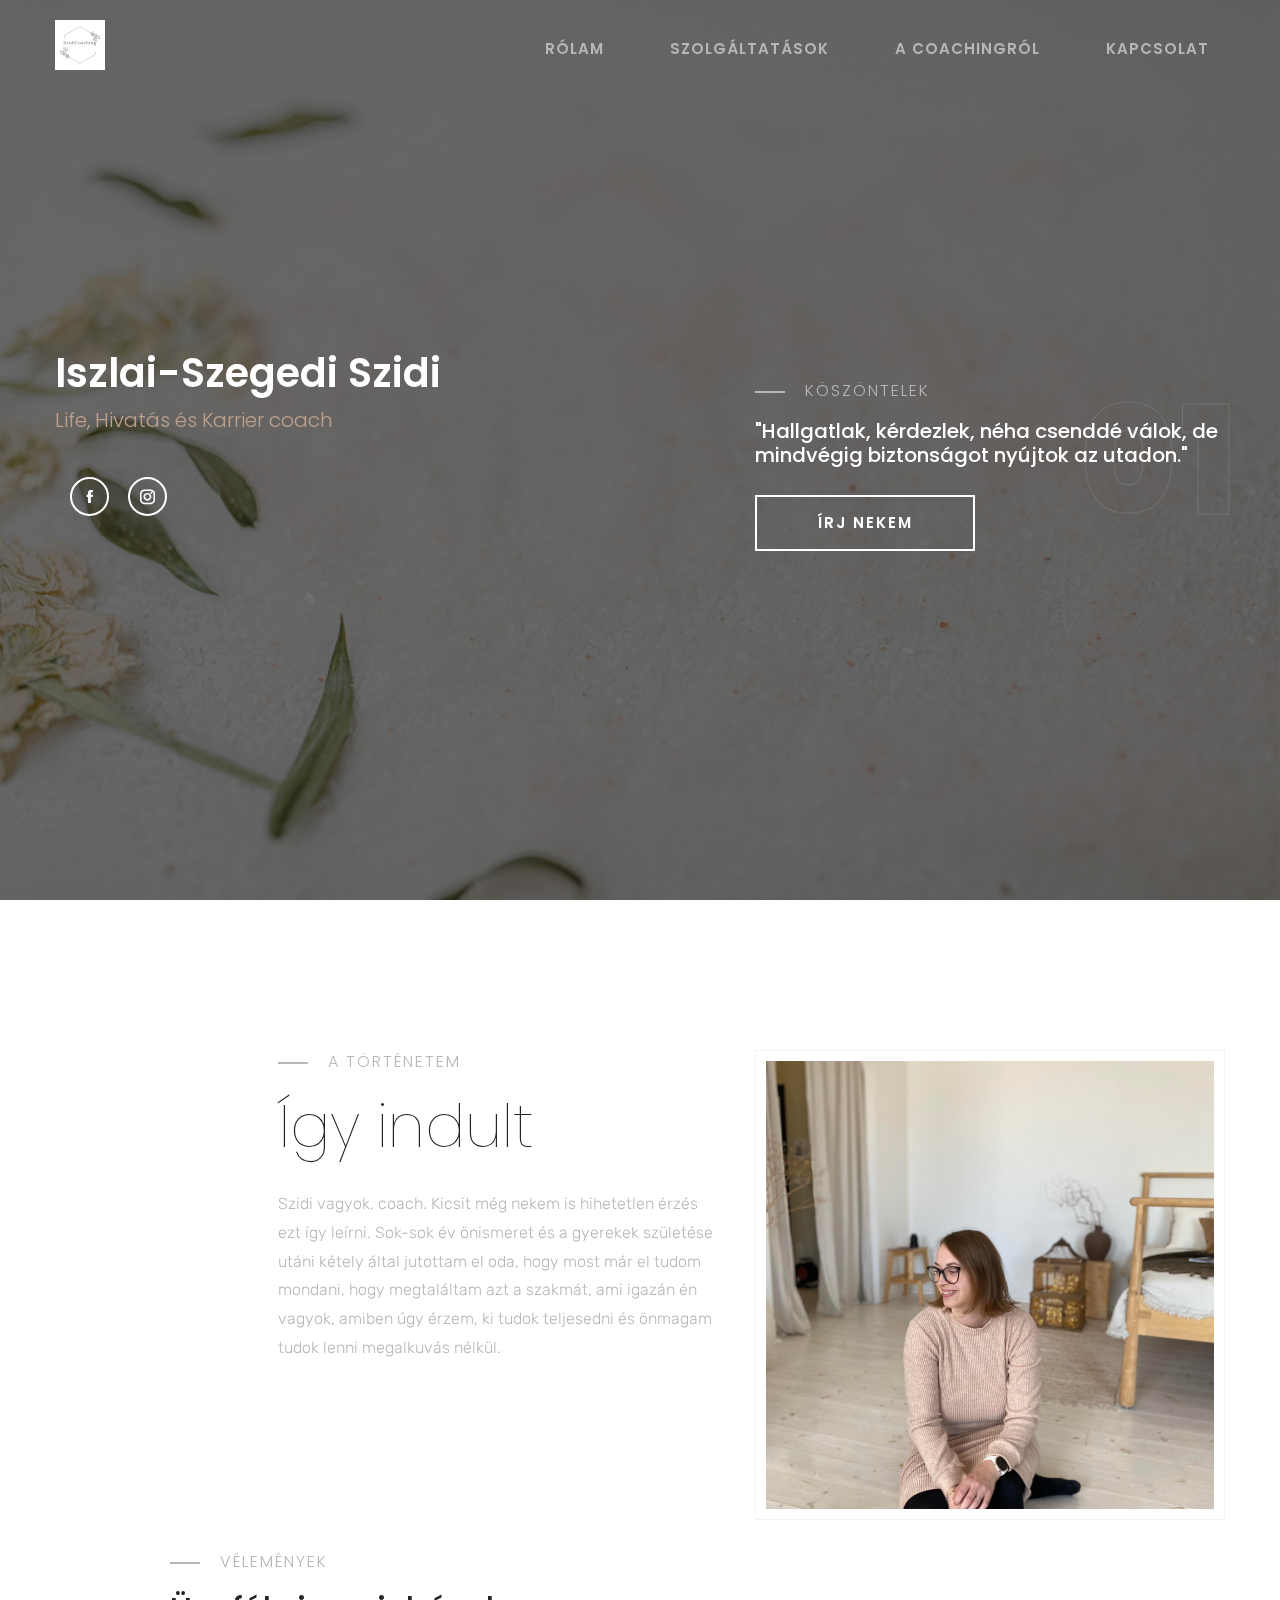
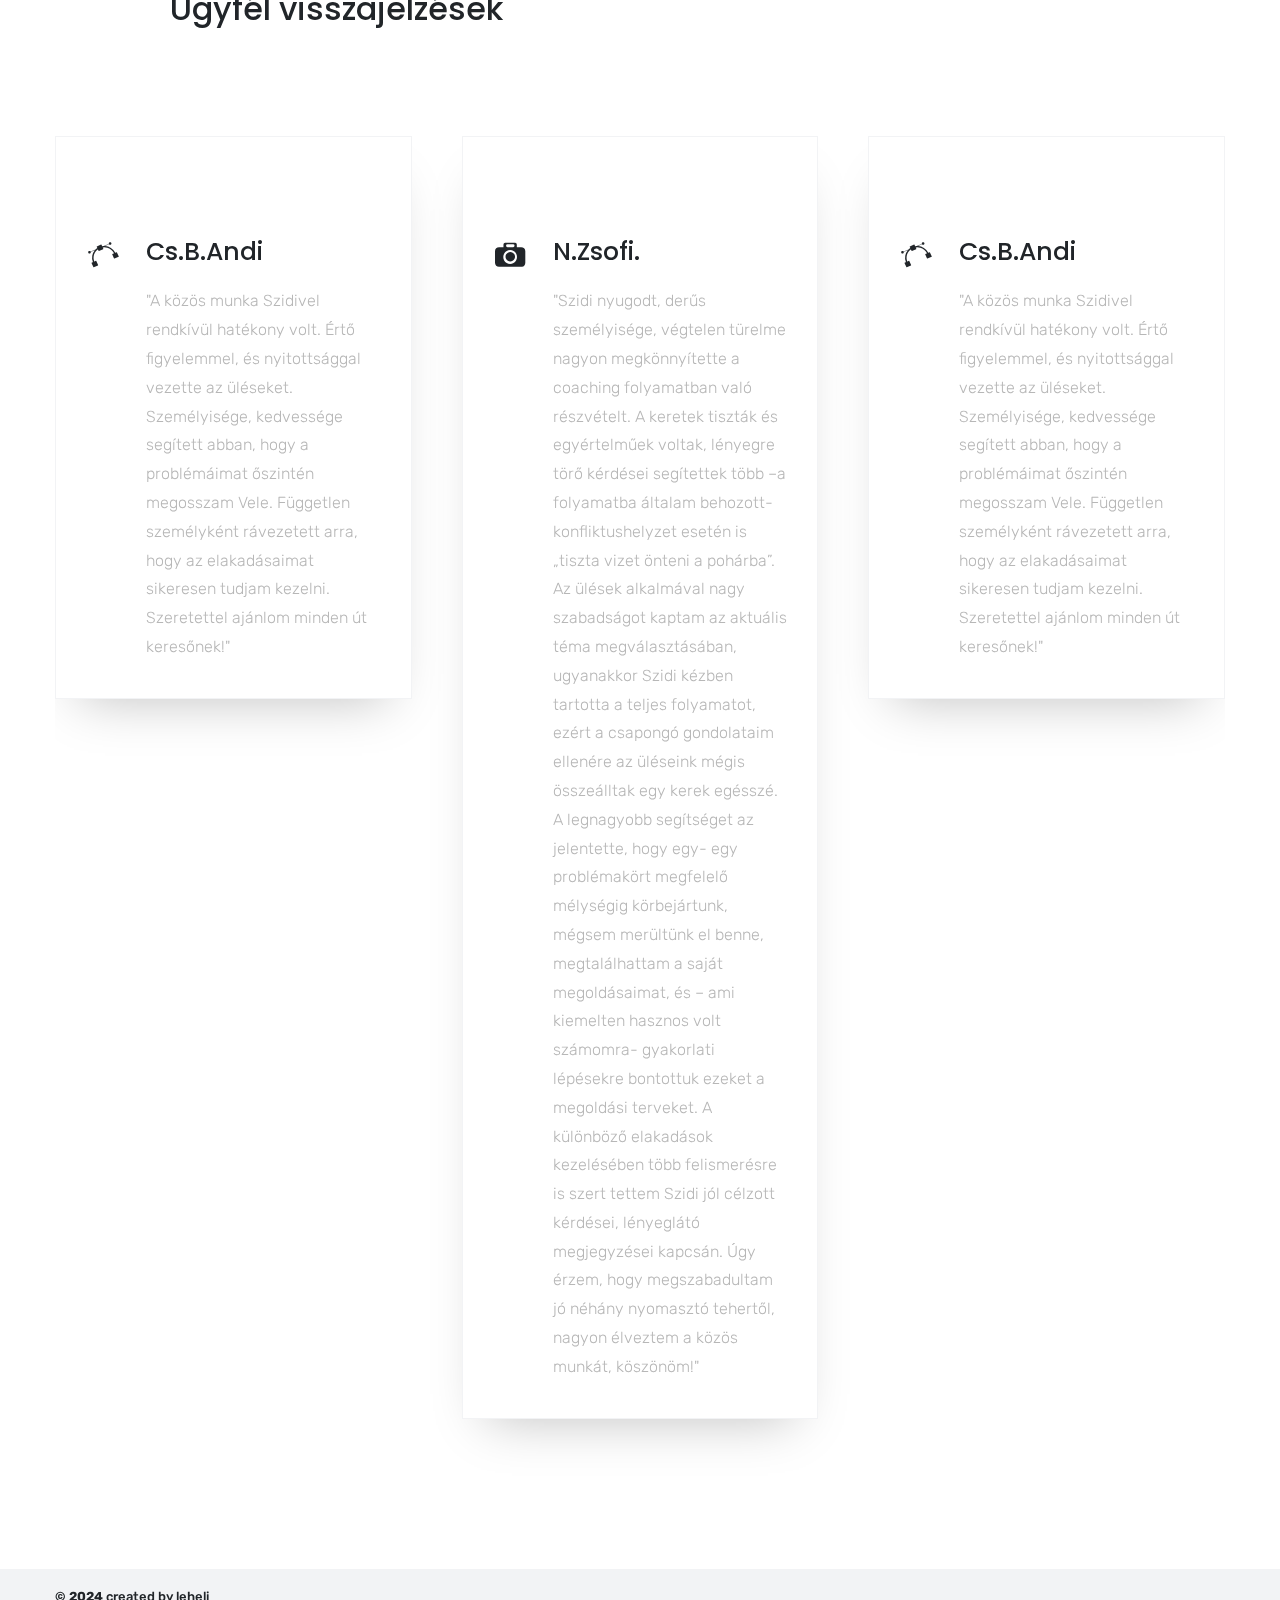
==== uj/index.html @ 6c019e0c "uj oldal" ====
<!DOCTYPE html>
<!--[if lt IE 7]>      <html class="no-js lt-ie9 lt-ie8 lt-ie7"> <![endif]-->
<!--[if IE 7]>         <html class="no-js lt-ie9 lt-ie8"> <![endif]-->
<!--[if IE 8]>         <html class="no-js lt-ie9"> <![endif]-->
<!--[if gt IE 8]>      <html class="no-js"> <![endif]-->
<html lang="zxx">

<head>
    <meta charset="UTF-8">
    <meta http-equiv="X-UA-Compatible" content="IE=edge">
    <meta name="viewport" content="width=device-width, initial-scale=1.0">
    <title>SzidiCoaching</title>
    <!-- FAVICON ICON  -->
    <link rel="apple-touch-icon" sizes="180x180" href="image/asset/apple-touch-icon.png">
    <link rel="icon" type="image/png" sizes="32x32" href="image/asset/favicon-32x32.png">
    <link rel="icon" type="image/png" sizes="16x16" href="image/asset/favicon-16x16.png">
    <link rel="shortcut icon" href="image/asset/favicon.ico" type="image/x-icon">
    <!-- GOOGLE FONT -->
    <link rel="preconnect" href="https://fonts.gstatic.com">
    <link href="https://fonts.googleapis.com/css2?family=Poppins:wght@400;500;600;700;900&family=Rubik&display=swap"
        rel="stylesheet">
    <!-- ICONTFONT -->
    <link href="css/vendor/icofont.min.css" rel="stylesheet">
    <!-- BOOTSTRAP -->
    <link href="css/vendor/bootstrap.min.css" rel="stylesheet">
    <!-- MAGNIFIC POPUP -->
    <link href="css/vendor/magnific.css" rel="stylesheet">
    <!-- HEADLINE ANIMATED -->
    <link href="css/vendor/headlineanimated.css" rel="stylesheet">
    <!-- OWL CARAOUSEL CSS -->
    <link href="css/vendor/owl.carousel.min.css" rel="stylesheet">
    <link href="css/vendor/owl.theme.default.min.css" rel="stylesheet">
    <!-- MAIN CSS -->
    <link href="css/themes.css" rel="stylesheet">
    <!-- RESPONSIVE CSS -->
    <link href="css/responsive.css" rel="stylesheet">
</head>

<body>
    <!--[if lt IE 7]>
            <p class="browsehappy">You are using an <strong>outdated</strong> browser. Please <a href="#">upgrade your browser</a> to improve your experience.</p>
    <![endif]-->
    <!-- PRELOADER -->
    <div class="preloader">
        <div class="ellipsis">
            <div></div>
            <div></div>
            <div></div>
            <div></div>
        </div>
    </div>
    <!-- MAIN WRAP -->
    <div class="main-wrap">
        <!-- SMALL MENU -->
        <div class="overlay-fade"></div>
        <div class="wrap-mobilemenu">
            <button id="closesmenu" class="button-menu">
                <i class="icofont-close-squared-alt"></i>
            </button>
            <nav class="menu-mobile">
                <ul class="navigation-list">
                    <li><a class="nav-link" href="/index.html">Rólam</a></li>
                    <li><a class="nav-link" href="#portfolio-wrap">Szolgáltatások</a></li>
                    <li><a class="nav-link" href="#wrap-resume">A coachingról</a></li>
                    <li><a class="nav-link" href="/contact.html">Kapcsolat</a></li>
                </ul>
            </nav>
        </div>
        <!-- HEADER WRAP -->
        <header id="header-wrap">
            <div class="main-headerwrap container">
                <div class="row">
                    <div class="col-lg-3">
                        <div class="logo-wrap">
                            <img src="image/asset/logo.png" alt="logo" />
                        </div>
                    </div>
                    <div class="col-lg-9 navigation-big">
                        <nav class="navigation-wrap">
                            <ul class="navigation-list">
                                <li><a class="nav-link" href="/index.html">Rólam</a></li>
                                <li><a class="nav-link" href="#portfolio-wrap">Szolgáltatások</a></li>
                                <li><a class="nav-link" href="#wrap-resume">A coachingról</a></li>
                                <li><a class="nav-link" href="/contact.html">Kapcsolat</a></li>
                            </ul>
                        </nav>
                    </div>
                    <button id="openmenu" class="button-menu">
                        <i class="icofont-navigation-menu"></i>
                    </button>
                </div>
            </div>
        </header>
        <!-- END HEADER WRAP -->
        <!-- HERO WRAP -->
        <section id="wrap-hero" class="jarallax" style="background: url('image/hero/11.jpg'); background-size: cover; background-position: center;
        background-repeat: no-repeat;">
            <div class="d-flex align-items-center justify-content-center inner-herocontent">
                <div class="container">
                    <div class="row">
                        <div class="col-lg-6">
                            <div class="detail-herowrap">
                                <h1>Iszlai-Szegedi Szidi</h1>
                                <span class="sec-word">Life, Hivatás és Karrier coach</span>
                                <div class="sosmed-home head-sosmed">
                                    <ul class="sosmed-list">
                                        <li><a href="#"><i class="icofont-facebook"></i> </a></li>
                                        <li><a href="#"><i class="icofont-instagram"></i> </a></li>
                                    </ul>
                                </div>
                            </div>
                        </div>
                        <div class="col-lg-6">
                            <div class="sec-detailherowrap">
                                <p class="title-detail">KÖSZÖNTELEK</p>
                                <h3 class="right-quote">"Hallgatlak, kérdezlek, néha csenddé válok, de mindvégig biztonságot nyújtok az
                                    utadon."

                                </h3>

                                <div class="big-text r-text li-text">01</div>
                                <a href="mailto:info@szidicoaching.hu" class="button-link light-b llinks">Írj nekem</a>
                            </div>
                        </div>
                    </div>
                </div>
            </div>
        </section>
        <!-- END HERO WRAP -->
        <!-- ABOUT ME WRAP -->
        <section id="about-wrap" class="padtopbottom">
            <div class="container">
                <div class="row">
                    <div class="col-lg-7">
                        <!-- <div class="big-text l-text da-text ">02</div> -->
                        <div class="about-detailwrap offset-lg-4">
                            <p class="title-detail">A TÖRTÉNETEM</p>
                            <h3>Így <span class="sec-word">indult</span></h3>
                            <div class="mini-detail">
                                <p>
                                    Szidi vagyok, coach. Kicsit még nekem is hihetetlen érzés ezt így leírni. Sok-sok év
                                    önismeret és a gyerekek születése utáni kétely által jutottam el oda, hogy most már
                                    el tudom mondani, hogy megtaláltam azt a szakmát, ami igazán én vagyok, amiben úgy
                                    érzem, ki tudok teljesedni és önmagam tudok lenni megalkuvás nélkül.
                                </p>
                            </div>


                        </div>
                    </div>
                    <div class="col-lg-5">
                        <div class="wrap-imageabout">
                            <img src="image/hero/13.jpg" alt="poto" />
                        </div>
                    </div>
                    <div class="col-lg-12">
                        <!-- WHAT IDO -->
                        <div class="col-lg-6">
                            <div class="sec-detailherowrap">
                                <p class="title-detail">Vélemények</p>
                                <h2>Ügyfél <span class="sec-word">visszajelzések</span></h2>
                            </div>
                        </div>
                        <div class="mini-detailwhatido ">
                            <div id="wrapido" class="owl-carousel owl-theme">
                                <!-- WHAT IDO ITEM -->
                                <div class="wrap-whatido">
                                    <div class="wrap-whatidodetail">
                                        <div class="inner-detailido">
                                            <i class="icofont-vector-path icon-w"></i>
                                            <h3>Cs.B.Andi</h3>
                                            <p>"A közös munka Szidivel rendkívül hatékony volt.
                                                Értő figyelemmel, és nyitottsággal vezette az üléseket. Személyisége,
                                                kedvessége segített abban, hogy a problémáimat őszintén megosszam Vele.
                                                Független személyként rávezetett arra, hogy az elakadásaimat sikeresen
                                                tudjam kezelni.
                                                Szeretettel ajánlom minden út keresőnek!"</p>
                                        </div>
                                    </div>
                                </div>
                                <!-- WHAT IDO ITEM -->
                                <div class="wrap-whatido">
                                    <div class="wrap-whatidodetail">
                                        <div class="inner-detailido">
                                            <i class="icofont-camera icon-w"></i>
                                            <h3>N.Zsofi.</h3>
                                            <p>"Szidi nyugodt, derűs személyisége, végtelen türelme nagyon
                                                megkönnyítette a coaching
                                                folyamatban való részvételt. A keretek tiszták és egyértelműek voltak,
                                                lényegre törő kérdései
                                                segítettek több –a folyamatba általam behozott- konfliktushelyzet esetén
                                                is „tiszta vizet
                                                önteni a pohárba”. Az ülések alkalmával nagy szabadságot kaptam az
                                                aktuális téma
                                                megválasztásában, ugyanakkor Szidi kézben tartotta a teljes folyamatot,
                                                ezért a csapongó
                                                gondolataim ellenére az üléseink mégis összeálltak egy kerek egésszé. A
                                                legnagyobb
                                                segítséget az jelentette, hogy egy- egy problémakört megfelelő mélységig
                                                körbejártunk,
                                                mégsem merültünk el benne, megtalálhattam a saját megoldásaimat, és –
                                                ami kiemelten
                                                hasznos volt számomra- gyakorlati lépésekre bontottuk ezeket a megoldási
                                                terveket. A
                                                különböző elakadások kezelésében több felismerésre is szert tettem Szidi
                                                jól célzott
                                                kérdései, lényeglátó megjegyzései kapcsán. Úgy érzem, hogy
                                                megszabadultam jó néhány
                                                nyomasztó tehertől, nagyon élveztem a közös munkát, köszönöm!"</p>
                                        </div>
                                    </div>
                                </div>
                                <!-- WHAT IDO ITEM -->
                                <!-- <div class="wrap-whatido">
                                    <div class="wrap-whatidodetail">
                                        <div class="inner-detailido">
                                            <i class="icofont-brush icon-w"></i>
                                            <h3>Web Design.</h3>
                                            <p>Lorem ipsum dolor sit amet, consectetur adipisicing elit. Ut dolore
                                                vitae repellendus natus</p>
                                        </div>
                                    </div>
                                </div> -->
                                <!-- WHAT IDO ITEM -->
                                <!-- <div class="wrap-whatido">
                                    <div class="wrap-whatidodetail">
                                        <div class="inner-detailido">
                                            <i class="icofont-code-alt icon-w"></i>
                                            <h3>Development.</h3>
                                            <p>Lorem ipsum dolor sit amet, consectetur adipisicing elit. Ut dolore
                                                vitae repellendus natus</p>
                                        </div>
                                    </div>
                                </div> -->
                            </div>
                        </div>
                        <!-- END WHAT IDO -->
                    </div>
                </div>
            </div>
        </section>


        <!-- FOOTER -->
        <footer id="footer-wrap">
            <div class="container">
                <div class="row">
                    <div class="col-lg-4">
                        <div class="wrap-title-foot">
                            <h3><b>© 2024</b> created by leheli</h3>
                        </div>
                    </div>
                </div>
            </div>
        </footer>
        <!-- SCROLLTOP -->
        <a href="#" class="scroll-top">
            <i class="icofont-arrow-up dropicon">
            </i>
        </a>
    </div>
    <!-- END MAIN WRAP -->
    <!-- JAVASCRIPT JQUERY -->
    <script src="javascript/vendor/jquery.js"></script>
    <!-- BOOTSTRAP -->
    <script src="javascript/vendor/bootstrap.min.js"></script>
    <!-- MAGNIFIC POPUP -->
    <script src="javascript/vendor/magnific.js"></script>
    <!-- OWL CAROUSEL -->
    <script src="javascript/vendor/owl.carousel.min.js"></script>
    <!-- ISOTOPE -->
    <script src="javascript/vendor/isotope.js"></script>
    <!-- HEADLINE ANIMATED -->
    <script src="javascript/vendor/typed.js"></script>
    <!-- JARALLAX -->
    <script src="javascript/vendor/jarallax.js"></script>
    <!-- MAIN JAVASCRIPT -->
    <script src="javascript/main.js"></script>
</body>

</html>
---- uj/css/vendor/headlineanimated.css ----
.ah-headline.type .ah-words-wrapper.selected::after,.ah-headline.type b{visibility:hidden}.ah-headline.clip span,.ah-headline.loading-bar span,.ah-headline.slide span{padding:.2em 0;display:inline-block}.ah-headline.clip .ah-words-wrapper,.ah-headline.loading-bar .ah-words-wrapper,.ah-headline.slide .ah-words-wrapper,.ah-headline.type .ah-words-wrapper{overflow:hidden;vertical-align:top}.ah-words-wrapper{display:inline-block;position:relative;text-align:left}.ah-words-wrapper b{display:inline-block;position:absolute;white-space:nowrap;left:0;top:0}.ah-words-wrapper b.is-visible{position:relative}.no-js .ah-words-wrapper b{opacity:0}.no-js .ah-words-wrapper b.is-visible{opacity:1}.ah-headline.rotate-1 .ah-words-wrapper{-webkit-perspective:300px;perspective:300px}.ah-headline.rotate-1 b{opacity:0;-webkit-transform-origin:50% 100%;transform-origin:50% 100%;-webkit-transform:rotateX(180deg);transform:rotateX(180deg)}.ah-headline.rotate-1 b.is-visible{opacity:1;-webkit-transform:rotateX(0);transform:rotateX(0);-webkit-animation:ah-rotate-1-in 1.2s;animation:ah-rotate-1-in 1.2s}.ah-headline.rotate-1 b.is-hidden{-webkit-transform:rotateX(180deg);transform:rotateX(180deg);-webkit-animation:ah-rotate-1-out 1.2s;animation:ah-rotate-1-out 1.2s}@-webkit-keyframes ah-rotate-1-in{0%{-webkit-transform:rotateX(180deg);transform:rotateX(180deg);opacity:0}35%{-webkit-transform:rotateX(120deg);transform:rotateX(120deg);opacity:0}65%{opacity:0}100%{-webkit-transform:rotateX(360deg);transform:rotateX(360deg);opacity:1}}@keyframes ah-rotate-1-in{0%{-webkit-transform:rotateX(180deg);transform:rotateX(180deg);opacity:0}35%{-webkit-transform:rotateX(120deg);transform:rotateX(120deg);opacity:0}65%{opacity:0}100%{-webkit-transform:rotateX(360deg);transform:rotateX(360deg);opacity:1}}@-webkit-keyframes ah-rotate-1-out{0%{-webkit-transform:rotateX(0);transform:rotateX(0);opacity:1}35%{-webkit-transform:rotateX(-40deg);transform:rotateX(-40deg);opacity:1}65%{opacity:0}100%{-webkit-transform:rotateX(180deg);transform:rotateX(180deg);opacity:0}}@keyframes ah-rotate-1-out{0%{-webkit-transform:rotateX(0);transform:rotateX(0);opacity:1}35%{-webkit-transform:rotateX(-40deg);transform:rotateX(-40deg);opacity:1}65%{opacity:0}100%{-webkit-transform:rotateX(180deg);transform:rotateX(180deg);opacity:0}}.ah-headline.type .ah-words-wrapper::after{content:'';position:absolute;right:0;top:50%;bottom:auto;-webkit-transform:translateY(-50%);transform:translateY(-50%);height:90%;width:1px;background-color:#363636}.ah-headline.type .ah-words-wrapper.waiting::after{-webkit-animation:ah-pulse 1s infinite;animation:ah-pulse 1s infinite}.ah-headline.type .ah-words-wrapper.selected{background-color:#f0f0f0}.ah-headline.type .ah-words-wrapper.selected b{color:#363636}.ah-headline.type b.is-visible{visibility:visible}.ah-headline.type i{position:absolute;visibility:hidden}.ah-headline.type i.in{position:relative;visibility:visible}@-webkit-keyframes ah-pulse{0%{-webkit-transform:translateY(-50%) scale(1);transform:translateY(-50%) scale(1);opacity:1}40%{-webkit-transform:translateY(-50%) scale(.9);transform:translateY(-50%) scale(.9);opacity:0}100%{-webkit-transform:translateY(-50%) scale(0);transform:translateY(-50%) scale(0);opacity:0}}@keyframes ah-pulse{0%{-webkit-transform:translateY(-50%) scale(1);transform:translateY(-50%) scale(1);opacity:1}40%{-webkit-transform:translateY(-50%) scale(.9);transform:translateY(-50%) scale(.9);opacity:0}100%{-webkit-transform:translateY(-50%) scale(0);transform:translateY(-50%) scale(0);opacity:0}}.ah-headline.rotate-2 .ah-words-wrapper{-webkit-perspective:300px;perspective:300px}.ah-headline.rotate-2 em,.ah-headline.rotate-2 i{display:inline-block;-webkit-backface-visibility:hidden;backface-visibility:hidden}.ah-headline.rotate-2 b{opacity:0}.ah-headline.rotate-2 i{-webkit-transform-style:preserve-3d;transform-style:preserve-3d;-webkit-transform:translateZ(-20px) rotateX(90deg);transform:translateZ(-20px) rotateX(90deg);opacity:0}.is-visible .ah-headline.rotate-2 i{opacity:1}.ah-headline.rotate-2 i.in{-webkit-animation:ah-rotate-2-in .4s forwards;animation:ah-rotate-2-in .4s forwards}.ah-headline.rotate-2 i.out{-webkit-animation:ah-rotate-2-out .4s forwards;animation:ah-rotate-2-out .4s forwards}.ah-headline.rotate-2 em{-webkit-transform:translateZ(20px);transform:translateZ(20px)}.no-csstransitions .ah-headline.rotate-2 i{-webkit-transform:rotateX(0);transform:rotateX(0);opacity:0}.no-csstransitions .ah-headline.rotate-2 i em{-webkit-transform:scale(1);transform:scale(1)}.no-csstransitions .ah-headline.rotate-2 .is-visible i{opacity:1}@-webkit-keyframes ah-rotate-2-in{0%{opacity:0;-webkit-transform:translateZ(-20px) rotateX(90deg);transform:translateZ(-20px) rotateX(90deg)}60%{opacity:1;-webkit-transform:translateZ(-20px) rotateX(-10deg);transform:translateZ(-20px) rotateX(-10deg)}100%{opacity:1;-webkit-transform:translateZ(-20px) rotateX(0);transform:translateZ(-20px) rotateX(0)}}@keyframes ah-rotate-2-in{0%{opacity:0;-webkit-transform:translateZ(-20px) rotateX(90deg);transform:translateZ(-20px) rotateX(90deg)}60%{opacity:1;-webkit-transform:translateZ(-20px) rotateX(-10deg);transform:translateZ(-20px) rotateX(-10deg)}100%{opacity:1;-webkit-transform:translateZ(-20px) rotateX(0);transform:translateZ(-20px) rotateX(0)}}@-webkit-keyframes ah-rotate-2-out{0%{opacity:1;-webkit-transform:translateZ(-20px) rotateX(0);transform:translateZ(-20px) rotateX(0)}60%{opacity:0;-webkit-transform:translateZ(-20px) rotateX(-100deg);transform:translateZ(-20px) rotateX(-100deg)}100%{opacity:0;-webkit-transform:translateZ(-20px) rotateX(-90deg);transform:translateZ(-20px) rotateX(-90deg)}}@keyframes ah-rotate-2-out{0%{opacity:1;-webkit-transform:translateZ(-20px) rotateX(0);transform:translateZ(-20px) rotateX(0)}60%{opacity:0;-webkit-transform:translateZ(-20px) rotateX(-100deg);transform:translateZ(-20px) rotateX(-100deg)}100%{opacity:0;-webkit-transform:translateZ(-20px) rotateX(-90deg);transform:translateZ(-20px) rotateX(-90deg)}}.ah-headline.loading-bar .ah-words-wrapper::after{content:'';position:absolute;left:0;bottom:0;height:3px;width:0;background:#356efd;z-index:2;-webkit-transition:width .3s -.1s;transition:width .3s -.1s}.ah-headline.loading-bar .ah-words-wrapper.is-loading::after{width:100%;-webkit-transition:width 3s;transition:width 3s}.ah-headline.loading-bar b{top:.2em;opacity:0;-webkit-transition:opacity .3s;transition:opacity .3s}.ah-headline.loading-bar b.is-visible{opacity:1;top:0}.ah-headline.slide b{opacity:0;top:.2em}.ah-headline.slide b.is-visible{top:0;opacity:1;-webkit-animation:slide-in .6s;animation:slide-in .6s}.ah-headline.slide b.is-hidden{-webkit-animation:slide-out .6s;animation:slide-out .6s}@-webkit-keyframes slide-in{0%{opacity:0;-webkit-transform:translateY(-100%);transform:translateY(-100%)}60%{opacity:1;-webkit-transform:translateY(20%);transform:translateY(20%)}100%{opacity:1;-webkit-transform:translateY(0);transform:translateY(0)}}@keyframes slide-in{0%{opacity:0;-webkit-transform:translateY(-100%);transform:translateY(-100%)}60%{opacity:1;-webkit-transform:translateY(20%);transform:translateY(20%)}100%{opacity:1;-webkit-transform:translateY(0);transform:translateY(0)}}@-webkit-keyframes slide-out{0%{opacity:1;-webkit-transform:translateY(0);transform:translateY(0)}60%{opacity:0;-webkit-transform:translateY(120%);transform:translateY(120%)}100%{opacity:0;-webkit-transform:translateY(100%);transform:translateY(100%)}}@keyframes slide-out{0%{opacity:1;-webkit-transform:translateY(0);transform:translateY(0)}60%{opacity:0;-webkit-transform:translateY(120%);transform:translateY(120%)}100%{opacity:0;-webkit-transform:translateY(100%);transform:translateY(100%)}}.ah-headline.clip .ah-words-wrapper::after{content:'';position:absolute;top:0;right:0;width:2px;height:100%;background-color:#363636}.ah-headline.clip b{opacity:0}.ah-headline.clip b.is-visible{opacity:1}.ah-headline.zoom .ah-words-wrapper{-webkit-perspective:300px;perspective:300px}.ah-headline.zoom b{opacity:0}.ah-headline.zoom b.is-visible{opacity:1;-webkit-animation:zoom-in .8s;animation:zoom-in .8s}.ah-headline.zoom b.is-hidden{-webkit-animation:zoom-out .8s;animation:zoom-out .8s}@-webkit-keyframes zoom-in{0%{opacity:0;-webkit-transform:translateZ(100px);transform:translateZ(100px)}100%{opacity:1;-webkit-transform:translateZ(0);transform:translateZ(0)}}@keyframes zoom-in{0%{opacity:0;-webkit-transform:translateZ(100px);transform:translateZ(100px)}100%{opacity:1;-webkit-transform:translateZ(0);transform:translateZ(0)}}@-webkit-keyframes zoom-out{0%{opacity:1;-webkit-transform:translateZ(0);transform:translateZ(0)}100%{opacity:0;-webkit-transform:translateZ(-100px);transform:translateZ(-100px)}}@keyframes zoom-out{0%{opacity:1;-webkit-transform:translateZ(0);transform:translateZ(0)}100%{opacity:0;-webkit-transform:translateZ(-100px);transform:translateZ(-100px)}}.ah-headline.rotate-3 .ah-words-wrapper{-webkit-perspective:300px;perspective:300px}.ah-headline.rotate-3 b{opacity:0}.ah-headline.rotate-3 i{display:inline-block;-webkit-transform:rotateY(180deg);transform:rotateY(180deg);-webkit-backface-visibility:hidden;backface-visibility:hidden}.is-visible .ah-headline.rotate-3 i{-webkit-transform:rotateY(0);transform:rotateY(0)}.ah-headline.rotate-3 i.in{-webkit-animation:ah-rotate-3-in .6s forwards;animation:ah-rotate-3-in .6s forwards}.ah-headline.rotate-3 i.out{-webkit-animation:ah-rotate-3-out .6s forwards;animation:ah-rotate-3-out .6s forwards}.no-csstransitions .ah-headline.rotate-3 i{-webkit-transform:rotateY(0);transform:rotateY(0);opacity:0}.no-csstransitions .ah-headline.rotate-3 .is-visible i{opacity:1}@-webkit-keyframes ah-rotate-3-in{0%{-webkit-transform:rotateY(180deg);transform:rotateY(180deg)}100%{-webkit-transform:rotateY(0);transform:rotateY(0)}}@keyframes ah-rotate-3-in{0%{-webkit-transform:rotateY(180deg);transform:rotateY(180deg)}100%{-webkit-transform:rotateY(0);transform:rotateY(0)}}@-webkit-keyframes ah-rotate-3-out{0%{-webkit-transform:rotateY(0);transform:rotateY(0)}100%{-webkit-transform:rotateY(-180deg);transform:rotateY(-180deg)}}@keyframes ah-rotate-3-out{0%{-webkit-transform:rotateY(0);transform:rotateY(0)}100%{-webkit-transform:rotateY(-180deg);transform:rotateY(-180deg)}}.ah-headline.scale b{opacity:0}.ah-headline.scale i{display:inline-block;opacity:0;-webkit-transform:scale(0);transform:scale(0)}.is-visible .ah-headline.scale i{opacity:1}.ah-headline.scale i.in{-webkit-animation:scale-up .6s forwards;animation:scale-up .6s forwards}.ah-headline.scale i.out{-webkit-animation:scale-down .6s forwards;animation:scale-down .6s forwards}.no-csstransitions .ah-headline.scale i{-webkit-transform:scale(1);transform:scale(1);opacity:0}.no-csstransitions .ah-headline.scale .is-visible i{opacity:1}@-webkit-keyframes scale-up{0%{-webkit-transform:scale(0);transform:scale(0);opacity:0}60%{-webkit-transform:scale(1.2);transform:scale(1.2);opacity:1}100%{-webkit-transform:scale(1);transform:scale(1);opacity:1}}@keyframes scale-up{0%{-webkit-transform:scale(0);transform:scale(0);opacity:0}60%{-webkit-transform:scale(1.2);transform:scale(1.2);opacity:1}100%{-webkit-transform:scale(1);transform:scale(1);opacity:1}}@-webkit-keyframes scale-down{0%{-webkit-transform:scale(1);transform:scale(1);opacity:1}60%{-webkit-transform:scale(0);transform:scale(0);opacity:0}}@keyframes scale-down{0%{-webkit-transform:scale(1);transform:scale(1);opacity:1}60%{-webkit-transform:scale(0);transform:scale(0);opacity:0}}.ah-headline.push b{opacity:0}.ah-headline.push b.is-visible{opacity:1;-webkit-animation:push-in .6s;animation:push-in .6s}.ah-headline.push b.is-hidden{-webkit-animation:push-out .6s;animation:push-out .6s}@-webkit-keyframes push-in{0%{opacity:0;-webkit-transform:translateX(-100%);transform:translateX(-100%)}60%{opacity:1;-webkit-transform:translateX(10%);transform:translateX(10%)}100%{opacity:1;-webkit-transform:translateX(0);transform:translateX(0)}}@keyframes push-in{0%{opacity:0;-webkit-transform:translateX(-100%);transform:translateX(-100%)}60%{opacity:1;-webkit-transform:translateX(10%);transform:translateX(10%)}100%{opacity:1;-webkit-transform:translateX(0);transform:translateX(0)}}@-webkit-keyframes push-out{0%{opacity:1;-webkit-transform:translateX(0);transform:translateX(0)}60%{opacity:0;-webkit-transform:translateX(110%);transform:translateX(110%)}100%{opacity:0;-webkit-transform:translateX(100%);transform:translateX(100%)}}@keyframes push-out{0%{opacity:1;-webkit-transform:translateX(0);transform:translateX(0)}60%{opacity:0;-webkit-transform:translateX(110%);transform:translateX(110%)}100%{opacity:0;-webkit-transform:translateX(100%);transform:translateX(100%)}}
---- uj/css/themes.css ----
/*
* ----------------------------------------------------------------------------------------
Author        : Rama Hardian
Template Name : Simplixe - multipurpose onepage portfolio
Version       : 1.0 FREE
* ----------------------------------------------------------------------------------------
  TABLE OF CONTENT
* ----------------------------------------------------------------------------------------
* 01.BASE CSS
    - preloader
* 02.HEADER SECTION
    - small menu
* 03.HERO SECTION
* 04.ABOUT SECTION
* 05.WHAT I DO SECTION
* 06.PORTFOLIO SECTION
* 07.RESUME SECTION
* 08.PARTNER SECTION
* 09.CONTACT SECTION
* 10.FOOTER SECTION

*/
/*
* ----------------------------------------------------------------------------------------
* 01.BASE CSS
* ----------------------------------------------------------------------------------------
*/
*,
::after,
::before {
    box-sizing: border-box;
}
html,
body {
    font-family: 'Poppins', sans-serif;
    font-weight: 300;
    background: #fff;
    -moz-osx-font-smoothing: grayscale;
    -webkit-font-smoothing: antialiased;
    -moz-font-smoothing: antialiased;
    font-smoothing: antialiased;
}
a {
    color: #212121;
}
a:hover {
    text-decoration: none;
}
input,
textarea {
    padding: 10px 20px;
    font-family: 'Rubik', sans-serif;
    width: 100%;
    margin-bottom: 30px;
    border: 1px solid #212121;
}
input:focus,
textarea:focus {
    outline: 1px solid #bda18c;
    border: 1px solid #bda18c;
}
textarea {
    height: 200px;
}
button.button-link {
    background-color: #fff;
    cursor: pointer;
}
.padtopbottom {
    padding-top: 150px;
    padding-bottom: 150px;
    position: relative;
}
.big-text {
    font-size: 150px;
    font-weight: 800;
    z-index: 1;
    letter-spacing: 2px;
    position: absolute;
    color: transparent;
    -webkit-text-stroke: #b7b7b7 1px;
}
.li-text {
    opacity: .2;
}
.da-text {
    opacity: .4;
}
.llinks {
    background-size: 200% 200%;
    background-image:
        linear-gradient(to top, #bda18c 50%, transparent 50%);
    -webkit-transition: background-position 300ms, color 300ms ease, border-color 300ms ease;
    -moz-transition: background-position 300ms, color 300ms ease, border-color 300ms ease;
    -ms-transition: background-position 300ms, color 300ms ease, border-color 300ms ease;
    -o-transition: background-position 300ms, color 300ms ease, border-color 300ms ease;
    transition: background-position 300ms, color 300ms ease, border-color 300ms ease;
}
.llinks:hover {
    background-image:
        linear-gradient(to top, #bda18c 51%, transparent 50%);
    background-position: 0 100%;
    -webkit-transition: background-position 300ms, color 300ms ease, border-color 300ms ease;
    -moz-transition: background-position 300ms, color 300ms ease, border-color 300ms ease;
    -ms-transition: background-position 300ms, color 300ms ease, border-color 300ms ease;
    -o-transition: background-position 300ms, color 300ms ease, border-color 300ms ease;
    transition: background-position 300ms, color 300ms ease, border-color 300ms ease;
}
.button-link {
    padding: 15px 60px;
    margin-top: 20px;
    display: inline-block;
    font-size: 15px;
    letter-spacing: 2px;
    text-transform: uppercase;
    font-weight: 600;
    position: relative;
}
.button-link:hover {
    color: #212121;
    border-color: #bda18c;
}
.dark-b {
    color: #212121;
    border: 2px solid #212121;
}
.light-b {
    color: #fff;
    border: 2px solid #fff;
}
.bg-overlay {
    height: 100%;
    width: 30%;
    background: #bda18c;
    position: absolute;
    right: 0;
    top: 0;
}
.nav-link.active {
    color: #bda18c;
}
.owl-theme .owl-dots .owl-dot.active span {
    width: 50px;
    background: #bda18c;
}
.quote {
    font-weight: 600;
    color: #bda18c;
}
.right-quote {
    font-size: 20px;
    color: #bda18c;
}
/*
* ----------------------------------------------------------------------------------------
* 01.BASE CSS
    - preloader
* ----------------------------------------------------------------------------------------
*/
.preloader {
    position: fixed;
    width: 100%;
    height: 100%;
    z-index: 999999999 !important;
    background-color: #fff;
    top: 0;
    left: 0;
    right: 0;
    bottom: 0;
}
.preloader .ellipsis {
    display: inline-block;
    position: absolute;
    width: 80px;
    height: 80px;
    margin-top: -40px;
    margin-left: -40px;
    top: 50%;
    left: 50%;
}
.preloader .ellipsis div {
    position: absolute;
    top: 33px;
    width: 13px;
    height: 13px;
    border-radius: 50%;
    background: #bda18c;
    animation-timing-function: cubic-bezier(0, 1, 1, 0);
}
.preloader .ellipsis div:nth-child(1) {
    left: 8px;
    animation: ellipsis1 0.6s infinite;
}
.preloader .ellipsis div:nth-child(2) {
    left: 8px;
    animation: ellipsis2 0.6s infinite;
}
.preloader .ellipsis div:nth-child(3) {
    left: 32px;
    animation: ellipsis2 0.6s infinite;
}
.preloader .ellipsis div:nth-child(4) {
    left: 56px;
    animation: ellipsis3 0.6s infinite;
}

@keyframes ellipsis1 {
    0% {
      transform: scale(0);
    }
    100% {
      transform: scale(1);
    }
}
@keyframes ellipsis3 {
    0% {
      transform: scale(1);
    }
    100% {
      transform: scale(0);
    }
}
@keyframes ellipsis2 {
    0% {
      transform: translate(0, 0);
    }
    100% {
      transform: translate(24px, 0);
    }
}
/*
* ----------------------------------------------------------------------------------------
* 02.HEADER SECTION
* ----------------------------------------------------------------------------------------
*/
#header-wrap {
    position: fixed;
    width: 100%;
    padding-top: 20px;
    z-index: 3;
}
.logo-wrap {
    width: 50px;
}
.logo-wrap img {
    width: 100%;
    transition: all .3s ease;
}
.navigation-wrap {
    text-align: right;
    margin-top: 10px;
    transition: all .3s ease;
}
.navigation-list li {
    list-style: none;
    position: relative;
    margin-left: 30px;
    display: inline-block;
}
.navigation-list li a {
    font-size: 15px;
    letter-spacing: 1px;
    color: #b7b7b7;
    font-weight: 600;
    text-transform: uppercase;
    transition: all .3s ease;
}
#header-wrap:before {
    content: '';
    position: absolute;
    top: 0;
    left: 0;
    width: 100%;
    height: 0;
    background: #fff;
    transition: all .3s ease;
}
#header-wrap.fixed:before {
    height: 100%;
    box-shadow: 0 1px 10px rgb(0 0 0 / 10%);
}
#header-wrap.fixed .logo-wrap img {
    width: 50%;
    filter: invert(1);
}
#header-wrap.fixed .navigation-wrap {
    margin-top: 5px;
}
#header-wrap.fixed .navigation-list li a {
    font-size: 13px;
}
.button-menu {
    position: absolute;
    right: 10px;
    background: transparent;
    border: none;
    font-size: 30px;
    top: 15px;
    cursor: pointer;
    color: #fff;
    transition: all .3s;
    display: none;
}
#header-wrap.fixed .button-menu{
    font-size: 25px;
    color: #212121;
}
.button-menu:focus {
    outline: none;
}
/*
* ----------------------------------------------------------------------------------------
* 02.HEADER SECTION
    - small menu
* ----------------------------------------------------------------------------------------
*/
.overlay-fade {
    position: fixed;
    width: 100%;
    height: 100%;
    background: #000;
    z-index: 5;
    opacity: .8;
    display: none;
    transition: all .3s;
}
.wrap-mobilemenu {
    position: fixed;
    z-index: 9;
    height: 100%;
    background: #fff;
    padding-top: 200px;
    padding-bottom: 200px;
    display: none;
    width: 250px;
    right: -500px;
    top: 0;
    overflow-x: hidden;
    overflow-y: auto;
}
.menu-mobile
.navigation-list {
    padding-left: 0;
}
.menu-mobile 
.navigation-list li {
    text-align: right;
    list-style: none;
    position: relative;
    margin-left: 30px;
    display: block;
}
.menu-mobile
.navigation-list li a {
    font-size: 15px;
    letter-spacing: 1px;
    color: #b7b7b7;
    font-weight: 600;
    text-transform: uppercase;
    transition: all .3s ease;
}
.menu-mobile .navigation-list li a.nav-link.active {
    color: #bda18c;
}
.wrap-mobilemenu .button-menu {
    color: #000;
    display: block;
}
/*
* ----------------------------------------------------------------------------------------
* 03.HERO SECTION
* ----------------------------------------------------------------------------------------
*/
#wrap-hero {
    height: 100vh;
}
#wrap-hero:after {
    content: '';
    position: absolute;
    width: 100%;
    height: 100%;
    background: #212121;
    left: 0;
    opacity: .6;
    top: 0;
    z-index: 0;
}
.inner-herocontent {
    min-height: 100vh;
    position: relative;
    z-index: 1;
}
.detail-herowrap h1 {
    color: #fff;
    font-size: 40px;
    font-weight: 600;
}
.detail-herowrap span.sec-word {
    display: inline-block;
    color: #bda18c;
    font-size: 20px;
}
.sec-detailherowrap {
    padding: 30px 5px 0 100px;
}
.sec-detailherowrap p.title-detail {
    color: #b7b7b7;
    text-transform: uppercase;
    letter-spacing: 2px;
    padding-left: 50px;
    position: relative;
}
.sec-detailherowrap>p.title-detail:after {
    content: ' ';
    background: #b7b7b7;
    width: 30px;
    height: 2px;
    position: absolute;
    left: 0;
    bottom: 10px;
}
.sec-detailherowrap h3 {
    color: #fff;
}
.wrap-typed {
    display: block;
    position: relative;
    width: 100%;
    padding-top: 10px;
}
.mini-detail {
    padding-top: 20px;
}
.mini-detail p {
    font-family: 'Rubik', sans-serif;
    line-height: 1.8;
    color: #b7b7b7;
}
.r-text {
    top: 0;
    right: 0;
}
.sosmed-home {
    margin-top: 50px;
}
.sosmed-list {
    padding-left: 0;
}
.sosmed-list li {
    list-style: none;
    display: inline-block;
    margin-left: 15px;
    position: relative;
}
.sosmed-list li a i {
    border: 2px solid #fff;
    color: #fff;
    font-size: 15px;
    padding: 10px;
    border-radius: 100px;
    transition: all 0.3s ease;
}
.sosmed-list li a:hover i {
    border: 2px solid #bda18c;
    background: #bda18c;
    color: #212121;
    position: relative;
}
/*
* ----------------------------------------------------------------------------------------
* 04.ABOUT SECTION
* ----------------------------------------------------------------------------------------
*/
.l-text {
    top: 0;
    left: 0;
}
.wrap-imageabout {
    padding: 10px;
    border: 1px solid #f2f3f5;
    background: #fff;
}
.wrap-imageabout img {
    width: 100%;
}
.about-detailwrap p.title-detail {
    color: #b7b7b7;
    text-transform: uppercase;
    letter-spacing: 2px;
    padding-left: 50px;
    position: relative;
}
.about-detailwrap>p.title-detail:after {
    content: ' ';
    background: #b7b7b7;
    width: 30px;
    height: 2px;
    position: absolute;
    left: 0;
    bottom: 10px;
}
.about-detailwrap h3 {
    font-weight: 100;
    font-size: 60px;
}
.mini-detailabout {
    margin-top: 30px;
}
.inner-detailabout {
    padding-bottom: 20px;
}
.inner-detailabout p {
    font-weight: 600;
    font-size: 13px;
}
.inner-detailabout h3 {
    font-size: 15px;
}
/*
* ----------------------------------------------------------------------------------------
* 05.WHAT I DO SECTION
* ----------------------------------------------------------------------------------------
*/
.wrap-whatido {
    padding: 100px 30px 20px;
    border: 1px solid #f2f3f5;
    background: #fff;
    box-shadow: rgb(0 0 0 / 25%) 0px 25px 50px -25px;
    transition: all .3s;
}
.mini-detailwhatido {
    position: relative;
    top: 100px;
}
.wrap-whatidodetail {
    position: relative;
}
.inner-detailido {
    padding-left: 60px;
}
.icon-w {
    position: absolute;
    font-size: 35px;
    left: 0;
}
.inner-detailido h3 {
    font-size: 25px;
    margin-bottom: 20px;
    position: relative;
}
.inner-detailido p {
    font-family: 'Rubik', sans-serif;
    line-height: 1.8;
    color: #b7b7b7;
}
#wrapido .owl-stage-outer {
    padding-bottom: 100px;
}
.wrap-whatido:hover {
    background: #bda18c;
    box-shadow: unset;
}
.wrap-whatido:hover .inner-detailido h3 {
    color: #fff;
}
.wrap-whatido:hover .inner-detailido .icon-w {
    color: #fff;
}
.wrap-whatido:hover .inner-detailido p {
    color: #fff;
}
/*
* ----------------------------------------------------------------------------------------
* 06.PORTFOLIO SECTION
* ----------------------------------------------------------------------------------------
*/
#portfolio-wrap {
    padding-top: 150px;
    padding-bottom: 150px;
    height: auto;
    position: relative;
    background: #f2f3f5;
}
.wrap-titleporto p.title-detail {
    color: #b7b7b7;
    text-transform: uppercase;
    letter-spacing: 2px;
    padding-left: 50px;
    position: relative;
}
.wrap-titleporto>p.title-detail:after {
    content: ' ';
    background: #b7b7b7;
    width: 30px;
    height: 2px;
    position: absolute;
    left: 0;
    bottom: 10px;
}
.wrap-titleporto h3 {
    font-weight: 100;
    font-size: 60px;
}
.filter-list {
    padding-left: 0;
}
.filter-list li:nth-child(1) {
    margin-left: 0;
}
.filter-list li {
    position: relative;
    margin-bottom: 5px;
    list-style: none;
    border: 2px solid rgba(0, 0, 0, .1);
    display: inline-block;
    margin-left: 0;
    cursor: pointer;
    font-size: 13px;
    letter-spacing: 1px;
    text-transform: uppercase;
}
.filter-list li span {
    padding: 5px 20px;
    display: block;
}
.filter-list li.aktip {
    border: 2px solid;
}
.porto-content {
    padding-top: 100px;
}
.wrap-portoiner {
    width: 100%;
    height: 400px;
}
.porto-item {
    cursor: pointer;
    margin: 0;
    position: relative;
    float: right;
    padding: 10px;
    width: 33.3333%;
}
.porto-item img {
    width: 100%;
    height: 100%;
    object-fit: cover;
    -webkit-transition: all .3s ease;
    -moz-transition: all .3s ease;
    -ms-transition: all .3s ease;
    -o-transition: all .3s ease;
    transition: all .3s ease;
}
.info-porto {
    position: absolute;
    opacity: 0;
    bottom: 40px;
    left: 40px;
    display: inline-block;
    width: 78%;
    max-width: 260px;
    -webkit-clip-path: inset(0 0 0 100%);
    clip-path: inset(0 0 0 100%);
    transition: opacity .2s .3s, -webkit-clip-path 0s .3s;
    transition: opacity .2s .3s, clip-path 0s .3s;
    transition: opacity .2s .3s, clip-path 0s .3s, -webkit-clip-path 0s .3s;
}
.info-porto:after {
    content: '';
    position: absolute;
    display: block;
    width: 100%;
    height: 100%;
    top: 0;
    left: 0;
    background-color: #fff;
    transform-origin: 0 50%;
    transform: scaleX(0);
    transition: transform .35s cubic-bezier(.07, .98, 0, .96);
}
.description-porto {
    position: relative;
    padding: 16px 20px;
}
.description-porto>h3 {
    opacity: 0;
    font-size: 20px;
    position: relative;
    z-index: 2;
}
.description-porto>span {
    font-family: 'Rubik', sans-serif;
    opacity: 0;
    position: relative;
    z-index: 2;
    display: inline-block;
    margin-top: 16px;
    font-size: 13px;
    font-weight: 700;
}
.gallery-link:hover img {
    opacity: .5;
    transform: scale(.9);
    box-shadow: rgb(0 0 0 / 100%) 0px 25px 50px -25px;
}
.gallery-link:hover .info-porto {
    opacity: 1;
    color: #212121;
    -webkit-clip-path: inset(0 0 0 0);
    clip-path: inset(0 0 0 0);
    transition: -webkit-clip-path .8s cubic-bezier(.07, .98, 0, .96);
    transition: clip-path .8s cubic-bezier(.07, .98, 0, .96);
    transition: clip-path .8s cubic-bezier(.07, .98, 0, .96), -webkit-clip-path .8s cubic-bezier(.07, .98, 0, .96);
}
.gallery-link:hover .info-porto:after {
    transform-origin: 100% 50%;
    transform: scaleX(1);
    transition: transform .7s cubic-bezier(.07, .98, 0, .96);
}
.gallery-link:hover .description-porto h3 {
    opacity: 1;
}
.gallery-link:hover .description-porto span {
    opacity: 1;
}
/*
* ----------------------------------------------------------------------------------------
* 07.RESUME SECTION
* ----------------------------------------------------------------------------------------
*/
#wrap-resume {
    height: auto;
    padding-top: 100px;
    padding-bottom: 0;
    background: #fff;
}
.title-top {
    margin-top: 100px;
    margin-bottom: 50px;
}
.title-top h3 {
    font-weight: 600;
    font-size: 30px;
    position: relative;
}
.title-top h3:after {
    content: '';
    position: absolute;
    width: 100px;
    height: 5px;
    background: #bda18c;
    left: 0;
    bottom: -20px;
}
.wrap-itemresume {
    padding: 35px;
    margin-top: 50px;
    background: #f2f3f5;
}
.l-side h3 {
    font-size: 20px;
    font-weight: 600;
}
.l-side p {
    font-family: 'Rubik', sans-serif;
    font-weight: 400;
    line-height: 1.6;
    font-size: 13px;
}
.r-side h3 {
    font-size: 20px;
    font-weight: 600;
    margin-bottom: 20px;
}
.r-side p {
    font-family: 'Rubik', sans-serif;
    font-weight: 400;
    line-height: 1.6;
    font-size: 15px;
}
.work-stat {
    background: #bda18c;
    padding: 5px 20px;
    font-size: 15px;
    font-weight: 600;
    text-transform: uppercase;
}
.part-col {
    padding: 30px 30px;
    margin-top: 50px;
    border: 1px solid #f2f3f5;
    box-shadow: rgb(0 0 0 / 25%) 0px 25px 50px -25px;
}
.part-col h3 {
    font-size: 20px;
    font-weight: 600;
}
.part-col p {
    padding-top: 10px;
    position: relative;
    font-family: 'Rubik', sans-serif;
    font-weight: 400;
    line-height: 1.6;
    font-size: 15px;
    color: #b7b7b7;
}
.part-col p.title-pp {
    font-size: 13px;
    position: absolute;
    top: -50px;
    color: initial;
}
.wrap-bar {
    position: relative;
    background: #f2f3f5;
    margin-top: 80px;
}
.skill-bar {
    height: 3px;
    position: relative;
    background: #bda18c;
}
.skill-bar span {
    position: absolute;
    right: 0;
    bottom: 15px;
    background: #bda18c;
    padding: 2px 6px;
    font-size: 10px;
    font-weight: 600;
}
/*
* ----------------------------------------------------------------------------------------
* 08.PARTNER SECTION
* ----------------------------------------------------------------------------------------
*/
#partner-sliderwrap {
    margin-top: 100px;
    padding-top: 50px;
    padding-bottom: 50px;
}
.wrap-partnercontainer {
    background: #f2f3f5;
}
.item-partner img {
    opacity: .5;
    transition: opacity .3s;
    width: 200px !important;
}
.item-partner:hover img {
    opacity: 1;
}
/*
* ----------------------------------------------------------------------------------------
* 09.CONTACT SECTION
* ----------------------------------------------------------------------------------------
*/
#contact-section {
    position: relative;
    height: auto;
    padding: 100px 0;
}
#contact-section:after {
    content: "";
    position: absolute;
    bottom: 0;
    top: 0;
    left: 0;
    width: 40%;
    background: #bda18c;
}
.contact-form {
    background: #fff;
    box-shadow: rgb(0 0 0 / 25%) 0px 25px 50px -12px;
    padding: 35px 35px 50px;
    position: relative;
    z-index: 1;
}
.contact-form .title-top {
    margin-top: 30px;
}
.contact-form .mini-detail {
    padding-top: 0;
    padding-bottom: 20px;
}
.detail-contact .mini-detail {
    padding-top: 0;
    padding-bottom: 5px;
}
.foot-sosmed ul li a i {
    color: #212121;
}
.foot-sosmed ul li a:hover i {
    color: #fff;
}
#footer-wrap {
    height: 50px;
    background: #f2f3f5;
}
.detail-info {
    margin: 20px 0 40px 0;
    font-family: 'Rubik', sans-serif;
    font-weight: 400;
    line-height: 1.6;
}
.the-icon {
    font-size: 20px;
    padding: 10px 11px;
    border-radius: 5px;
    background: #bda18c;
    height: auto;
    color: #fff;
    position: absolute;
    box-shadow: rgb(0 0 0 / 30%) 0px 15px 20px -5px;
}
.inner-detail {
    padding-left: 80px;
}
.scroll-top {
    z-index: 999;
    display: block;
    position: fixed;
    width: 0;
    height: 0;
    bottom: 23px;
    right: 23px;
    padding: 0;
    overflow: hidden;
    outline: 0;
    border: none;
    border-radius: 2px;
    box-shadow: 0 3px 10px rgb(0 0 0 / 50%);
    border-radius: 50%;
    background: #bda18c;
    transition: all .3s;
}
.scroll-top .dropicon {
    font-size: 40px;
    position: absolute;
    top: 50%;
    left: 15%;
    transform: translate(-50%, -50%);
    content: "";
    width: 0;
    border-radius: 100%;
    color: #fff;
}
.show {
    width: 56px;
    height: 56px;
    border: 1px solid rgba(255, 255, 255, .1);
}
.scroll-top:hover {
    box-shadow: 0 3px 10px rgb(0 0 0 / 50%), 0 3px 15px rgb(0 0 0 / 50%);
    background: #bda18c;
}
/*
* ----------------------------------------------------------------------------------------
* 10.FOOTER SECTION
* ----------------------------------------------------------------------------------------
*/
.wrap-title-foot {
    padding-top: 20px;
}
.wrap-title-foot h3 { 
    font-size: 13px;
    font-family: 'Rubik', sans-serif;
}
---- uj/css/responsive.css ----
/*
* ----------------------------------------------------------------------------------------
Author        : Rama Hardian Sidik
Template Name : Simplixe - Personal Portfolio Landding
Version       : 1.0 FREE
* ----------------------------------------------------------------------------------------
*/
@media only screen and (min-device-width: 1366px) and (max-device-width: 1366px) and (orientation: landscape) and (-webkit-min-device-pixel-ratio: 2) {}
@media only screen and (min-device-width: 1024px) and (max-device-width: 1024px) and (orientation: portrait) and (-webkit-min-device-pixel-ratio: 2) {}
@media only screen and (device-width : 375px) and (device-height : 812px) and (orientation: landscape) and (-webkit-device-pixel-ratio : 3) {}
@media only screen and (device-width : 812px) and (device-height : 375px) and (orientation: portrait) and (-webkit-device-pixel-ratio : 3) {}
@media screen and (max-width: 2560px) {}
@media screen and (max-width: 1440px) {}
@media screen and (max-width: 1366px) {}
@media screen and (max-width: 1128px) {}
@media screen and (max-width: 1024px) {
    #wrap-hero {
        height: 800px;
    }
    #wrap-hero:after {
        height: 800px;
    }
    .inner-herocontent {
        height: 800px;
        min-height: unset;
    }
    .detail-herowrap h1 { 
        font-size: 60px; 
    }
    .sosmed-home {
        margin-top: 30px;
    }
    .sec-detailherowrap h3 { 
        font-size: 20px;
    }
    .mini-detail p { 
        font-size: 15px;
    }
    .button-link {
        font-size: 13px;
    }
    .wrap-imageabout { 
        margin: 0 15px;
    }
}
@media (max-width: 999px) {
    .wrap-imageabout { 
        margin: 0 0;
    }
    .button-menu {
        display: block;
    }
    .navigation-big {
        display: none;
    }
    #header-wrap {
        padding-bottom: 20px;
    }
    .detail-herowrap {
        text-align: center;
    }
    .head-sosmed {
       display: none;
    }
    .sec-detailherowrap p.title-detail {
        padding-left: 0; 
        margin-bottom: 40px;
        display: none;
    }
    .sec-detailherowrap {
        padding-left: 0;
        text-align: center;
    }
    .sec-detailherowrap h3 {
        font-size: 20px;
    }
    .detail-herowrap h1 {
        font-size: 50px;
    }
    .wrap-imageabout {
        margin-top: 50px;
    }
    .big-text {
        display: none;
    }
    .r-side {
        margin-top: 30px;
    }
    .porto-item {
        width: 50%;
    }
    #contact-section:after {
        width: 100%; 
        height: 50%;
    }
    .item-partner img {
        margin: 0 auto;
    }
}
@media (max-width: 900px) {
    .icon-w {
        position: relative;
        margin-bottom: 20px;
        display: block;
        font-size: 60px;
    }
    .inner-detailido {padding-left: 0;}
}
@media (max-width: 860px) {}
@media only screen and (max-width: 699px) {
    .porto-item {
        width: 100%;
    }
}
@media only screen and (max-width: 580px) {}
@media (max-width: 480px) {}
@media (max-width: 360px) {}
@media all and (-ms-high-contrast: none),
(-ms-high-contrast: active) {}
@media only screen and (min-device-width : 768px) and (max-device-width : 1024px) and (orientation : landscape) and (-webkit-min-device-pixel-ratio: 2) {}
@media only screen and (min-device-width : 768px) and (max-device-width : 1024px) and (orientation : portrait) and (-webkit-min-device-pixel-ratio: 2) {}
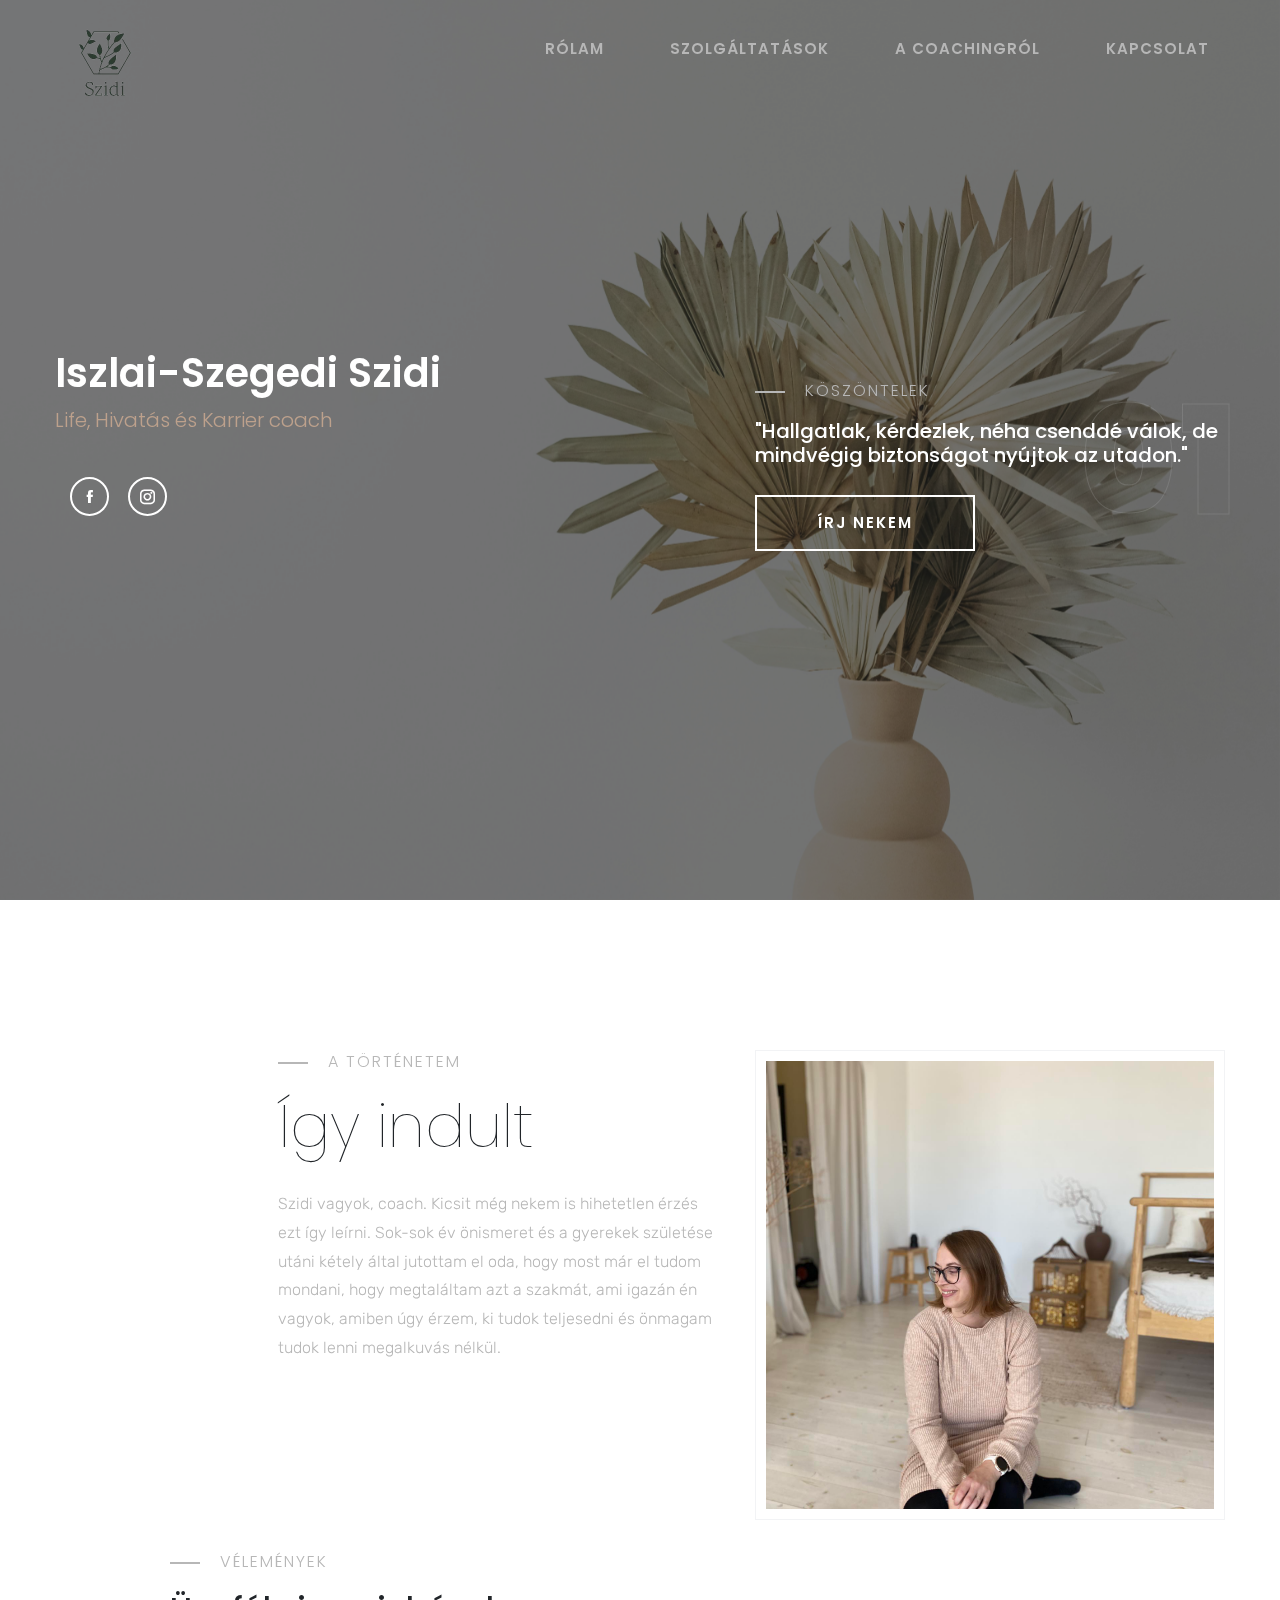
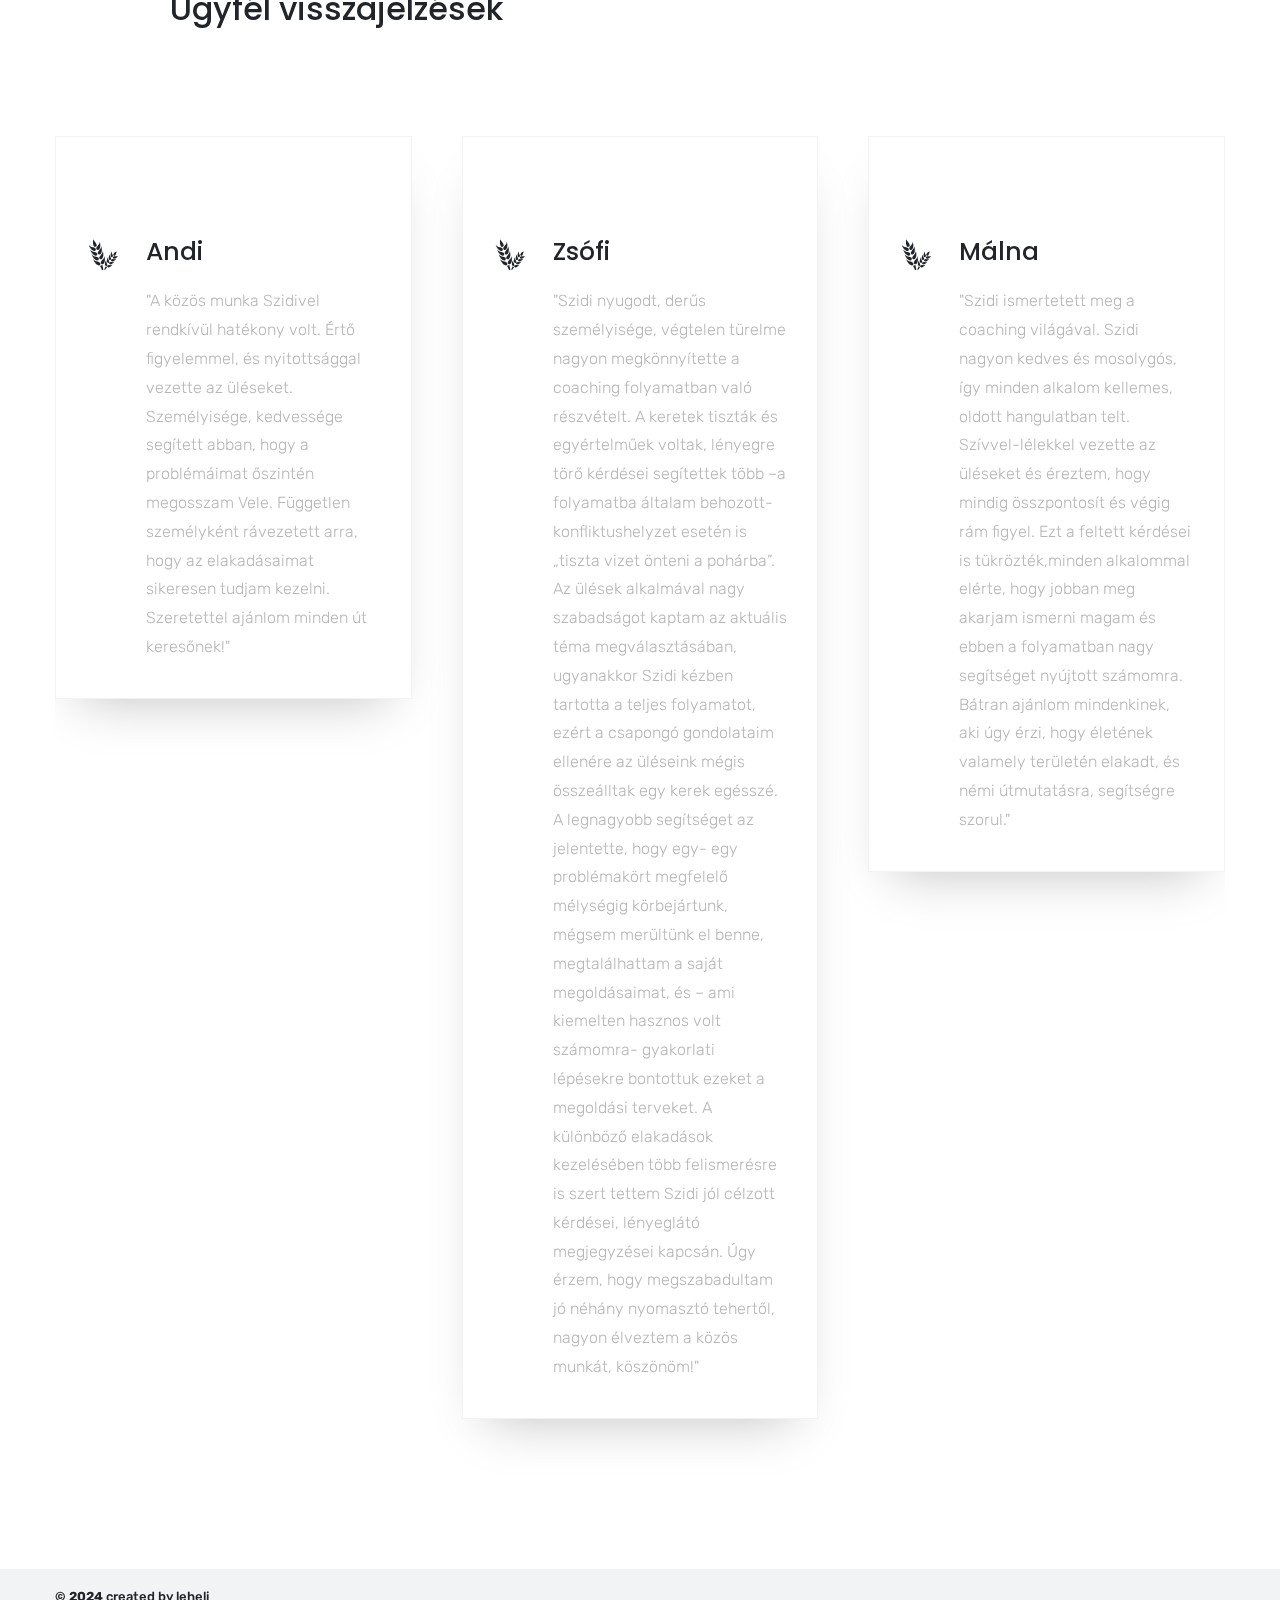
==== commit fb8701ca: "add logo + bg + malna review" ====
--- a/uj/index.html
+++ b/uj/index.html
@@ -167,8 +167,8 @@
                                 <div class="wrap-whatido">
                                     <div class="wrap-whatidodetail">
                                         <div class="inner-detailido">
-                                            <i class="icofont-vector-path icon-w"></i>
-                                            <h3>Cs.B.Andi</h3>
+                                            <i class="icofont-wheat icon-w"></i>
+                                            <h3>Andi</h3>
                                             <p>"A közös munka Szidivel rendkívül hatékony volt.
                                                 Értő figyelemmel, és nyitottsággal vezette az üléseket. Személyisége,
                                                 kedvessége segített abban, hogy a problémáimat őszintén megosszam Vele.
@@ -182,8 +182,8 @@
                                 <div class="wrap-whatido">
                                     <div class="wrap-whatidodetail">
                                         <div class="inner-detailido">
-                                            <i class="icofont-camera icon-w"></i>
-                                            <h3>N.Zsofi.</h3>
+                                            <i class="icofont-wheat icon-w"></i>
+                                            <h3>Zsófi</h3>
                                             <p>"Szidi nyugodt, derűs személyisége, végtelen türelme nagyon
                                                 megkönnyítette a coaching
                                                 folyamatban való részvételt. A keretek tiszták és egyértelműek voltak,
@@ -207,6 +207,15 @@
                                                 kérdései, lényeglátó megjegyzései kapcsán. Úgy érzem, hogy
                                                 megszabadultam jó néhány
                                                 nyomasztó tehertől, nagyon élveztem a közös munkát, köszönöm!"</p>
+                                        </div>
+                                    </div>
+                                </div>
+                                <div class="wrap-whatido">
+                                    <div class="wrap-whatidodetail">
+                                        <div class="inner-detailido">
+                                            <i class="icofont-wheat icon-w"></i>
+                                            <h3>Málna</h3>
+                                            <p>"Szidi ismertetett meg a coaching világával. Szidi nagyon kedves és mosolygós, így minden alkalom kellemes, oldott hangulatban telt. Szívvel-lélekkel vezette az üléseket és éreztem, hogy mindig összpontosít és végig rám figyel. Ezt a feltett kérdései is tükrözték,minden alkalommal elérte, hogy jobban meg akarjam ismerni magam és ebben a folyamatban nagy segítséget nyújtott számomra. Bátran ajánlom mindenkinek, aki úgy érzi, hogy életének valamely területén elakadt, és némi útmutatásra, segítségre szorul."</p>
                                         </div>
                                     </div>
                                 </div>
--- a/uj/css/themes.css
+++ b/uj/css/themes.css
@@ -240,7 +240,7 @@
     z-index: 3;
 }
 .logo-wrap {
-    width: 50px;
+    width: 100px;
 }
 .logo-wrap img {
     width: 100%;
